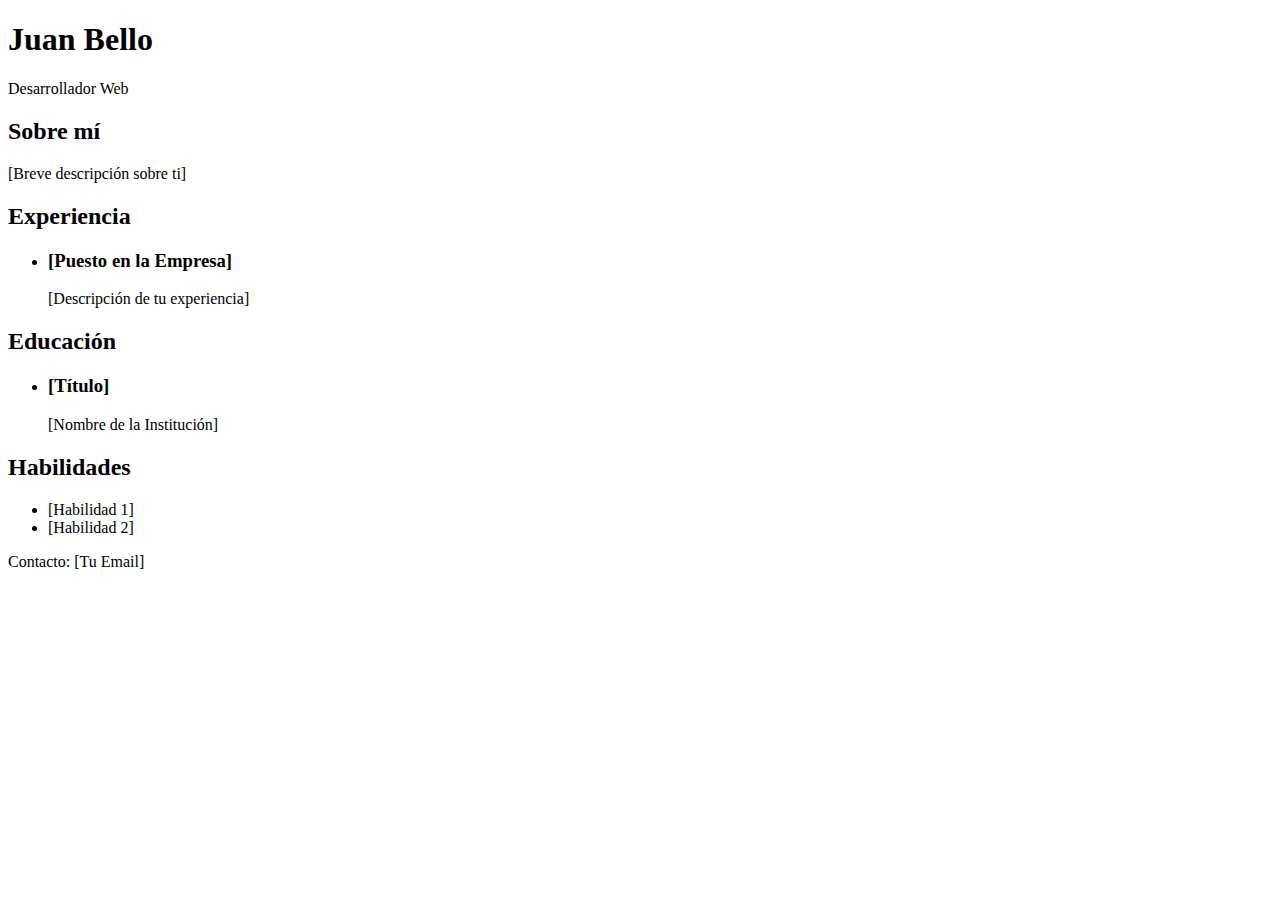
==== frontend/principiante/single-page-cv/index.html @ 5ff31271 "." ====
<!DOCTYPE html>
<html lang="es">
<head>
    <meta charset="UTF-8">
    <meta name="viewport" content="width=device-width, initial-scale=1.0">
    <meta name="description" content="Curriculum Vitae de Juan Bello. Desarrollador web con experiencia en tecnologías modernas.">
    <meta name="keywords" content="Curriculum Vitae, Juan Bello, Desarrollador Web, HTML, CSS">
    <meta name="author" content="Juan Bello">

    <!-- Open Graph Meta Tags -->
    <meta property="og:title" content="Juan Bello - Curriculum Vitae">
    <meta property="og:description" content="Curriculum Vitae de Juan Bello, un desarrollador web con experiencia en HTML y CSS.">
    <meta property="og:image" content="URL_DE_TU_IMAGEN">
    <meta property="og:url" content="URL_DE_TU_CV">
    <meta property="og:type" content="profile">

    <title>Juan Bello - Curriculum Vitae</title>

    <!-- Favicon -->
    <link rel="icon" href="favicon.ico" type="image/x-icon">

    <!-- CSS -->
    <link rel="stylesheet" href="styles.css">
</head>
<body>
    <header>
        <h1>Juan Bello</h1>
        <p>Desarrollador Web</p>
    </header>

    <section id="about">
        <h2>Sobre mí</h2>
        <p>[Breve descripción sobre ti]</p>
    </section>

    <section id="experience">
        <h2>Experiencia</h2>
        <ul>
            <li>
                <h3>[Puesto en la Empresa]</h3>
                <p>[Descripción de tu experiencia]</p>
            </li>
            <!-- Más experiencias -->
        </ul>
    </section>

    <section id="education">
        <h2>Educación</h2>
        <ul>
            <li>
                <h3>[Título]</h3>
                <p>[Nombre de la Institución]</p>
            </li>
            <!-- Más educación -->
        </ul>
    </section>

    <section id="skills">
        <h2>Habilidades</h2>
        <ul>
            <li>[Habilidad 1]</li>
            <li>[Habilidad 2]</li>
            <!-- Más habilidades -->
        </ul>
    </section>

    <footer>
        <p>Contacto: [Tu Email]</p>
    </footer>
</body>
</html>
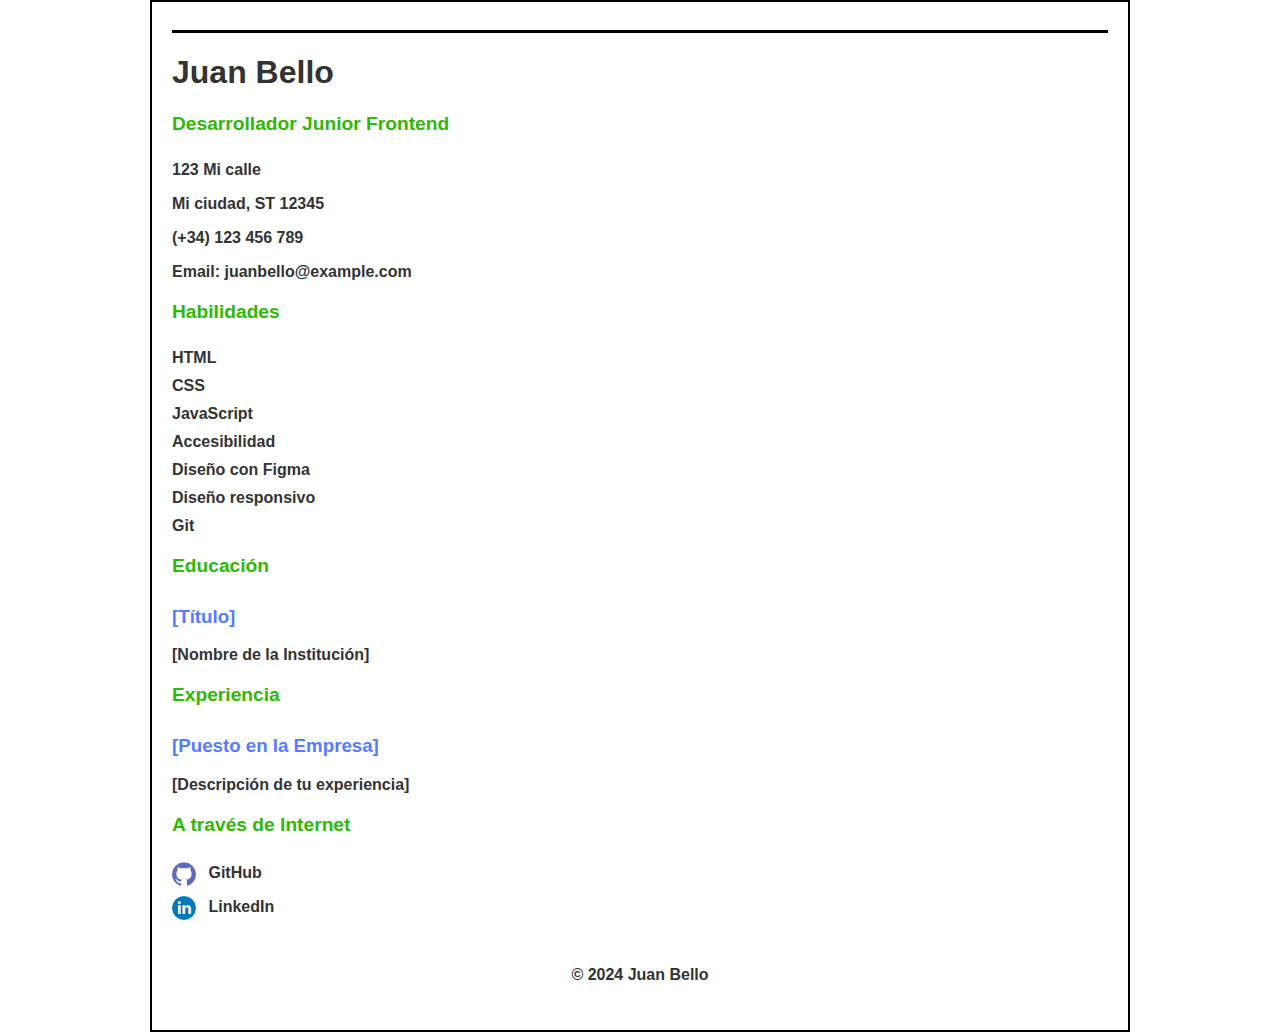
==== commit a565d880: "Finalizado a falta de poner la información del curriculo. Css y HTML básico finalizado" ====
--- a/frontend/principiante/single-page-cv/index.html
+++ b/frontend/principiante/single-page-cv/index.html
@@ -3,44 +3,43 @@
 <head>
     <meta charset="UTF-8">
     <meta name="viewport" content="width=device-width, initial-scale=1.0">
-    <meta name="description" content="Curriculum Vitae de Juan Bello. Desarrollador web con experiencia en tecnologías modernas.">
-    <meta name="keywords" content="Curriculum Vitae, Juan Bello, Desarrollador Web, HTML, CSS">
+    <meta name="description" content="Curriculum Vitae de Juan Bello, un desarrollador web junior con experiencia en HTML, CSS y JavaScript.">
+    <meta name="keywords" content="Curriculum Vitae, Juan Bello, Desarrollador Web, HTML, CSS, JavaScript">
     <meta name="author" content="Juan Bello">
-
-    <!-- Open Graph Meta Tags -->
     <meta property="og:title" content="Juan Bello - Curriculum Vitae">
-    <meta property="og:description" content="Curriculum Vitae de Juan Bello, un desarrollador web con experiencia en HTML y CSS.">
-    <meta property="og:image" content="URL_DE_TU_IMAGEN">
-    <meta property="og:url" content="URL_DE_TU_CV">
+    <meta property="og:description" content="Curriculum Vitae de Juan Bello, un desarrollador web con experiencia en HTML, CSS y JavaScript. Aquí encontrarás un resumen de mi experiencia profesional y habilidades técnicas.">
+    <meta property="og:image" content="https://www.tusitio.com/imagenes/mi-cv.png">
+    <meta property="og:url" content="https://www.tusitio.com/cv">
     <meta property="og:type" content="profile">
-
     <title>Juan Bello - Curriculum Vitae</title>
-
-    <!-- Favicon -->
-    <link rel="icon" href="favicon.ico" type="image/x-icon">
-
-    <!-- CSS -->
+    <link rel="icon" href="images/favicon.ico" type="image/x-icon">
     <link rel="stylesheet" href="styles.css">
 </head>
 <body>
+  <hr>
     <header>
         <h1>Juan Bello</h1>
-        <p>Desarrollador Web</p>
     </header>
-
-    <section id="about">
-        <h2>Sobre mí</h2>
-        <p>[Breve descripción sobre ti]</p>
+    
+    <section id="info">
+        <h2>Desarrollador Junior Frontend</h2>
+        <p>123 Mi calle</p>
+        <p>Mi ciudad, ST 12345</p>
+        <p>(+34) 123 456 789</p>
+        <p>Email: <a href="mailto:juanbello@example.com">juanbello@example.com</a></p>
     </section>
 
-    <section id="experience">
-        <h2>Experiencia</h2>
+    <section id="skills">
+        <h2>Habilidades</h2>
         <ul>
-            <li>
-                <h3>[Puesto en la Empresa]</h3>
-                <p>[Descripción de tu experiencia]</p>
-            </li>
-            <!-- Más experiencias -->
+            <li>HTML</li>
+            <li>CSS</li>
+            <li>JavaScript</li>
+            <li>Accesibilidad</li>
+            <li>Diseño con Figma</li>
+            <li>Diseño responsivo</li>
+            <li>Git</li>
+         
         </ul>
     </section>
 
@@ -55,17 +54,37 @@
         </ul>
     </section>
 
-    <section id="skills">
-        <h2>Habilidades</h2>
+    <section id="experience">
+        <h2>Experiencia</h2>
         <ul>
-            <li>[Habilidad 1]</li>
-            <li>[Habilidad 2]</li>
-            <!-- Más habilidades -->
+            <li>
+                <h3>[Puesto en la Empresa]</h3>
+                <p>[Descripción de tu experiencia]</p>
+            </li>
+            <!-- Más experiencias -->
+        </ul>
+    </section>
+
+    <section id="links">
+        <h2>A través de Internet</h2>
+        <ul>
+            <li>
+                <a href="https://github.com/rastajuan" target="_blank">
+                    <img src="images/github.png" alt="GitHub">
+                    GitHub
+                </a>
+            </li>
+            <li>
+                <a href="https://www.linkedin.com/in/juan-bello-fernandez/" target="_blank">
+                    <img src="images/linkedin.png" alt="LinkedIn">
+                    LinkedIn
+                </a>
+            </li>
         </ul>
     </section>
 
     <footer>
-        <p>Contacto: [Tu Email]</p>
+        <p>&copy; 2024 Juan Bello</p>
     </footer>
 </body>
 </html>
--- a/frontend/principiante/single-page-cv/styles.css
+++ b/frontend/principiante/single-page-cv/styles.css
@@ -0,0 +1,63 @@
+body {
+    font-family: Arial, sans-serif;
+    font-weight: bold;
+    /* line-height: 1.6; */
+    margin: 0 150px;
+    padding: 0;
+    color: #333;
+    border: 2px solid black; /* Borde negro alrededor del body */
+    padding: 20px;
+}
+
+hr {
+    border: 0;
+    border-top: 3px solid black;
+    margin-bottom: 20px;
+}
+
+header {
+    margin-bottom: 20px;
+}
+
+section {
+    margin-bottom: 20px;
+}
+
+section h2 {
+    /* border-bottom: 2px solid #333333; */
+    padding-bottom: 10px;
+    color: rgb(48, 184, 6);
+    font-size: 1.2rem;
+}
+
+ul {
+    list-style-type: none;
+    padding: 0;
+}
+
+ul li {
+    margin-bottom: 10px;
+}
+ul li h3{
+    color:rgb(84, 124, 255);
+}
+a {
+    text-decoration: none;
+    color: #333;
+}
+
+a:hover {
+    text-decoration: underline;
+}
+
+#links img {
+    width: 24px; /* Tamaño del icono */
+    vertical-align: middle;
+    margin-right: 8px;
+}
+
+footer {
+    text-align: center;
+    padding: 10px 0;
+    margin-top: 20px;
+}
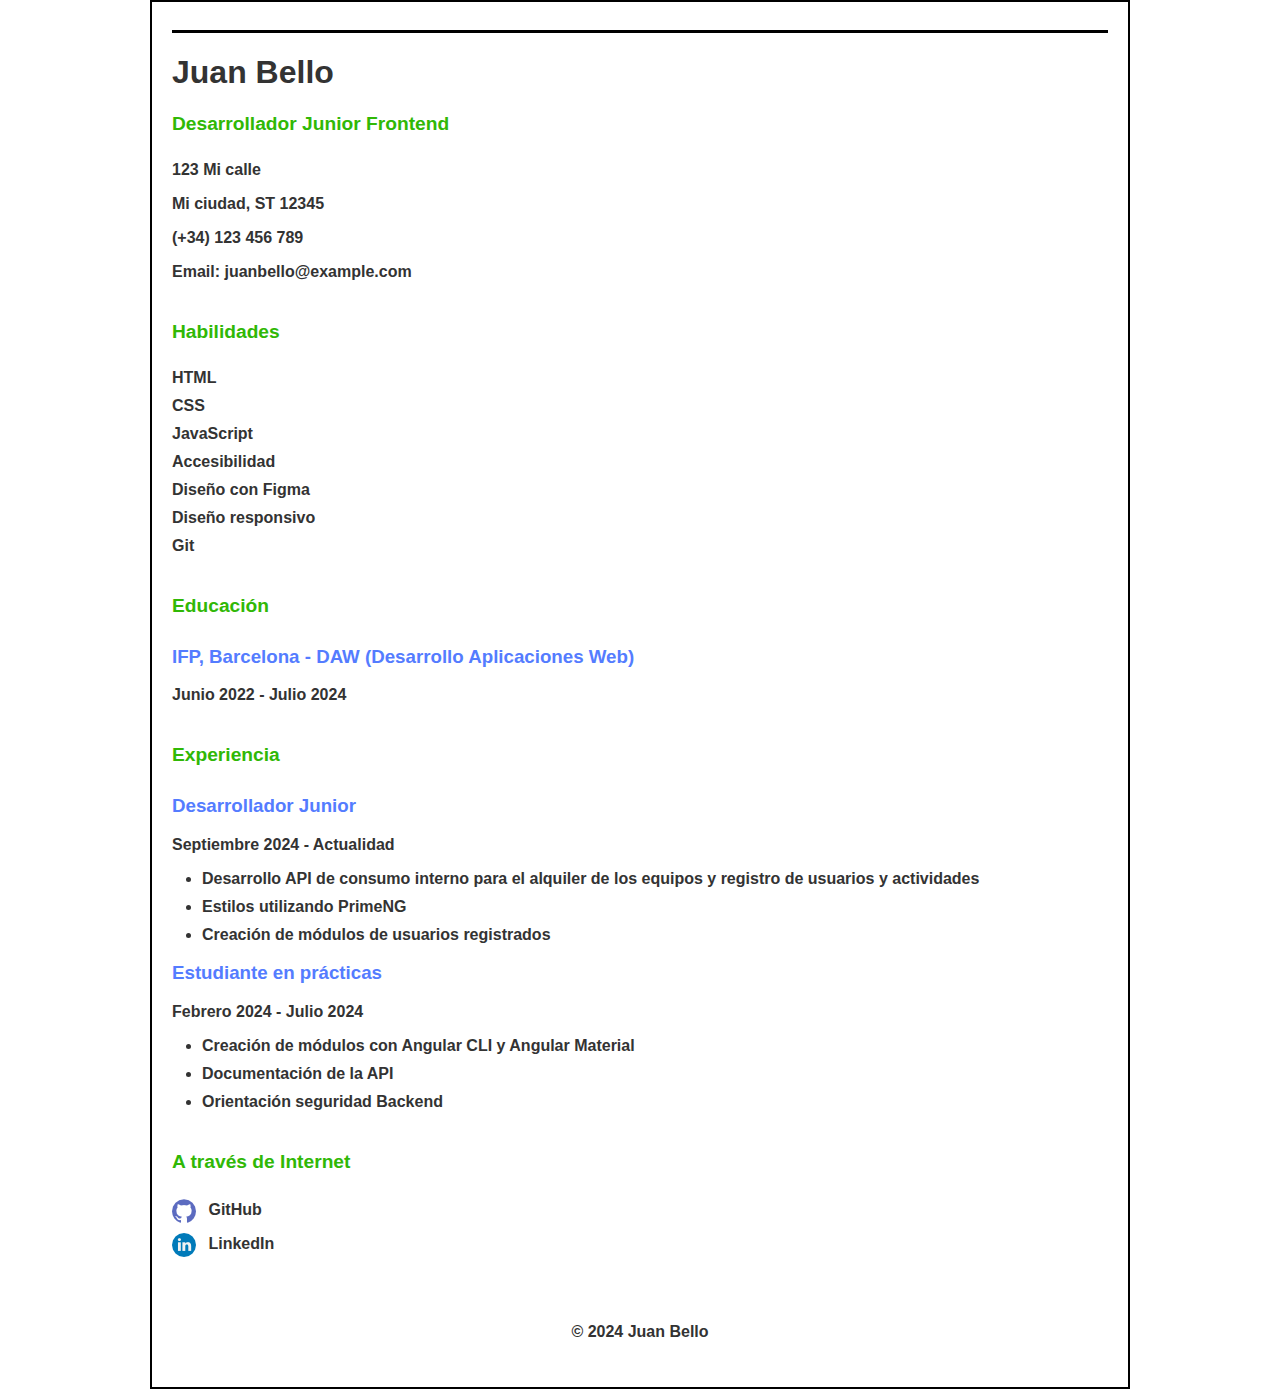
==== commit 1b6101f9: "Proyecto finalizado" ====
--- a/frontend/principiante/single-page-cv/index.html
+++ b/frontend/principiante/single-page-cv/index.html
@@ -44,11 +44,11 @@
     </section>
 
     <section id="education">
-        <h2>Educación</h2>
+        <h2>Educaci&oacute;n</h2>
         <ul>
             <li>
-                <h3>[Título]</h3>
-                <p>[Nombre de la Institución]</p>
+                <h3>IFP, Barcelona - DAW (Desarrollo Aplicaciones Web)</h3>
+                <p>Junio 2022 - Julio 2024</p>
             </li>
             <!-- Más educación -->
         </ul>
@@ -58,15 +58,30 @@
         <h2>Experiencia</h2>
         <ul>
             <li>
-                <h3>[Puesto en la Empresa]</h3>
-                <p>[Descripción de tu experiencia]</p>
+                <h3>Desarrollador Junior</h3>
+                <p>Septiembre 2024 - Actualidad</p>
+                <ul class="details">
+                    <li>Desarrollo API de consumo interno para el alquiler de los equipos y registro de usuarios y actividades</li>
+                    <li>Estilos utilizando PrimeNG</li>
+                    <li>Creación de módulos de usuarios registrados</li>
+                </ul>
+                <p></p>
+            </li>
+            <li>
+                <h3>Estudiante en pr&aacute;cticas</h3>
+                <p>Febrero 2024 - Julio 2024</p>
+                <ul class="details">
+                    <li>Creación de módulos con Angular CLI y Angular Material</li>
+                    <li>Documentación de la API</li>
+                    <li>Orientación seguridad Backend</li>
+                </ul>
             </li>
             <!-- Más experiencias -->
         </ul>
     </section>
 
     <section id="links">
-        <h2>A través de Internet</h2>
+        <h2>A trav&eacute;s de Internet</h2>
         <ul>
             <li>
                 <a href="https://github.com/rastajuan" target="_blank">
--- a/frontend/principiante/single-page-cv/styles.css
+++ b/frontend/principiante/single-page-cv/styles.css
@@ -20,7 +20,7 @@
 }
 
 section {
-    margin-bottom: 20px;
+    margin-bottom: 40px;
 }
 
 section h2 {
@@ -41,6 +41,15 @@
 ul li h3{
     color:rgb(84, 124, 255);
 }
+ul.details {
+    list-style-type:disc; /* Aplicar decorador de círculo */
+    padding-left: 20px; /* Espacio a la izquierda para el decorador */
+}
+
+ul.details li {
+    margin-left: 10px; /* Sangría en el contenido de cada <li> */
+}
+
 a {
     text-decoration: none;
     color: #333;
